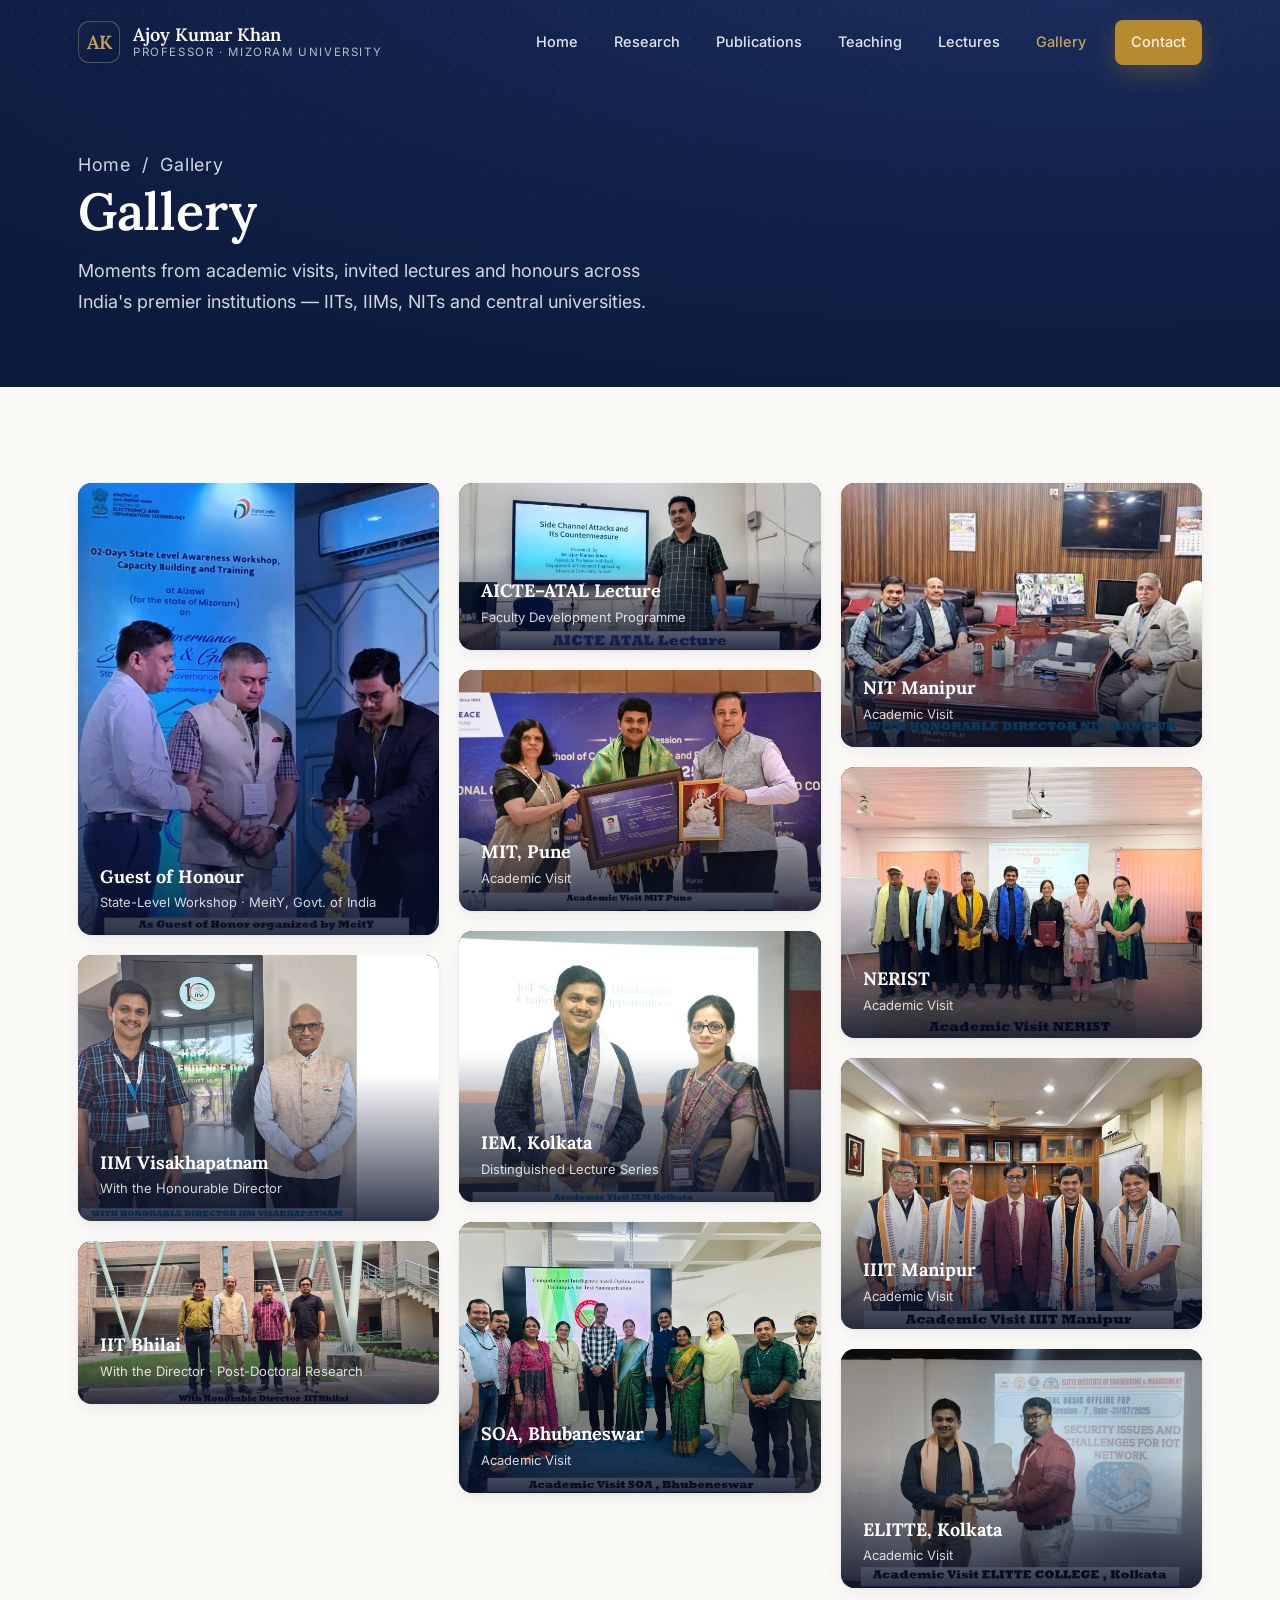
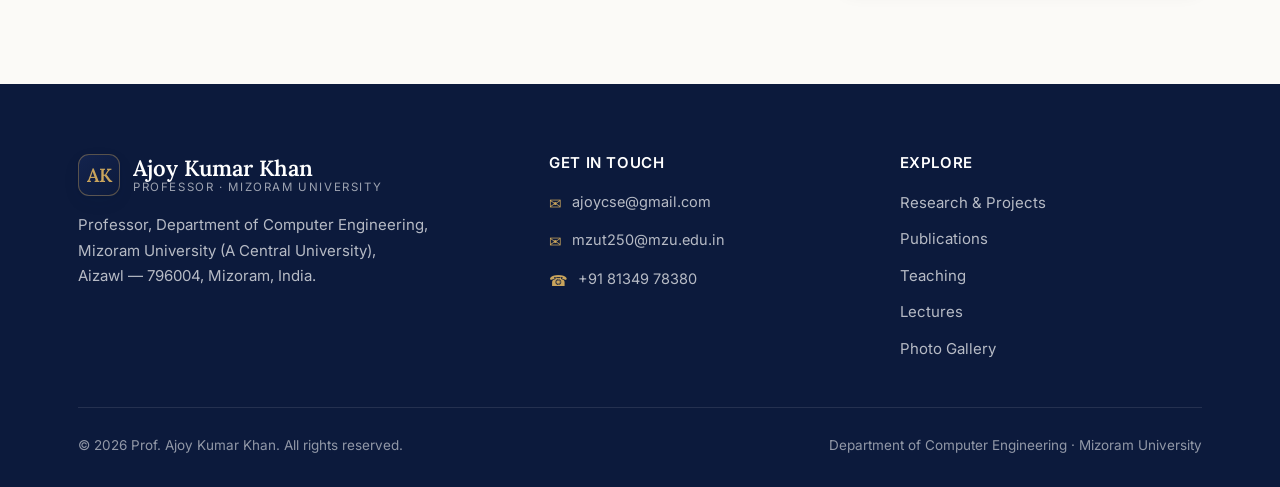
==== gallery.html @ 29b71128 "first commit" ====
<!DOCTYPE html>
<html lang="en">
<head>
<meta charset="UTF-8">
<meta name="viewport" content="width=device-width, initial-scale=1.0">
<title>Gallery — Prof. Ajoy Kumar Khan</title>
<meta name="description" content="Photographs from academic visits, invited lectures and honours of Prof. Ajoy Kumar Khan across IITs, IIMs, NITs and central institutions.">
<link rel="preconnect" href="https://fonts.googleapis.com">
<link rel="preconnect" href="https://fonts.gstatic.com" crossorigin>
<link href="https://fonts.googleapis.com/css2?family=Lora:ital,wght@0,500;0,600;0,700;1,500;1,600&family=Inter:wght@400;500;600;700&family=Spline+Sans+Mono:wght@400;500;600&display=swap" rel="stylesheet">
<link rel="stylesheet" href="assets/css/style.css">
</head>
<body>

<nav class="nav transparent">
  <div class="wrap nav__inner">
    <a href="index.html" class="brand">
      <span class="brand__mark">AK</span>
      <span class="brand__txt"><span class="brand__name">Ajoy Kumar Khan</span>
      <span class="brand__sub">Professor &middot; Mizoram University</span></span>
    </a>
    <div class="nav__links" id="navLinks">
      <a href="index.html" data-page="index.html">Home</a>
      <a href="research.html" data-page="research.html">Research</a>
      <a href="publications.html" data-page="publications.html">Publications</a>
      <a href="teaching.html" data-page="teaching.html">Teaching</a>
      <a href="lectures.html" data-page="lectures.html">Lectures</a>
      <a href="gallery.html" data-page="gallery.html">Gallery</a>
      <a href="index.html#contact" class="btn btn--gold nav__cta">Contact</a>
    </div>
    <button class="nav__toggle" id="navToggle" aria-label="Menu"><span></span><span></span><span></span></button>
  </div>
</nav>

<header class="pagehead">
  <div class="hero__motif"></div>
  <div class="wrap">
    <p class="crumbs"><a href="index.html">Home</a> &nbsp;/&nbsp; Gallery</p>
    <h1>Gallery</h1>
    <p>Moments from academic visits, invited lectures and honours across India's premier institutions —
      IITs, IIMs, NITs and central universities.</p>
  </div>
</header>

<section class="section">
  <div class="wrap">
    <div class="gallery">

      <div class="gcard reveal" data-caption="As Guest of Honour — State-Level Workshop organized by MeitY, Govt. of India, Aizawl">
        <img src="assets/img/gallery/meity-guest-of-honor.jpg" alt="Guest of Honour at MeitY workshop" loading="lazy">
        <div class="gcard__cap"><b>Guest of Honour</b><span>State-Level Workshop &middot; MeitY, Govt. of India</span></div>
      </div>

      <div class="gcard reveal" data-caption="With the Honourable Director, IIM Visakhapatnam">
        <img src="assets/img/gallery/iim-visakhapatnam.jpg" alt="With Director, IIM Visakhapatnam" loading="lazy">
        <div class="gcard__cap"><b>IIM Visakhapatnam</b><span>With the Honourable Director</span></div>
      </div>

      <div class="gcard reveal" data-caption="With the Director, IIT Bhilai — Post-doctoral research in Digital Forensics">
        <img src="assets/img/gallery/iit-bhilai-director.jpg" alt="With Director, IIT Bhilai" loading="lazy">
        <div class="gcard__cap"><b>IIT Bhilai</b><span>With the Director &middot; Post-Doctoral Research</span></div>
      </div>

      <div class="gcard reveal" data-caption="AICTE–ATAL Faculty Development Programme — Invited Lecture">
        <img src="assets/img/gallery/aicte-atal-lecture.jpg" alt="AICTE ATAL lecture" loading="lazy">
        <div class="gcard__cap"><b>AICTE–ATAL Lecture</b><span>Faculty Development Programme</span></div>
      </div>

      <div class="gcard reveal" data-caption="Academic Visit — MIT, Pune">
        <img src="assets/img/gallery/mit-pune.jpg" alt="Academic visit to MIT Pune" loading="lazy">
        <div class="gcard__cap"><b>MIT, Pune</b><span>Academic Visit</span></div>
      </div>

      <div class="gcard reveal" data-caption="Academic Visit — IEM, Kolkata">
        <img src="assets/img/gallery/iem-kolkata.jpg" alt="Academic visit to IEM Kolkata" loading="lazy">
        <div class="gcard__cap"><b>IEM, Kolkata</b><span>Distinguished Lecture Series</span></div>
      </div>

      <div class="gcard reveal" data-caption="Academic Visit — SOA University, Bhubaneswar">
        <img src="assets/img/gallery/soa-bhubaneswar.jpg" alt="Academic visit to SOA Bhubaneswar" loading="lazy">
        <div class="gcard__cap"><b>SOA, Bhubaneswar</b><span>Academic Visit</span></div>
      </div>

      <div class="gcard reveal" data-caption="Academic Visit — NIT Manipur">
        <img src="assets/img/gallery/nit-manipur.jpg" alt="Academic visit to NIT Manipur" loading="lazy">
        <div class="gcard__cap"><b>NIT Manipur</b><span>Academic Visit</span></div>
      </div>

      <div class="gcard reveal" data-caption="Academic Visit — NERIST">
        <img src="assets/img/gallery/nerist.jpg" alt="Academic visit to NERIST" loading="lazy">
        <div class="gcard__cap"><b>NERIST</b><span>Academic Visit</span></div>
      </div>

      <div class="gcard reveal" data-caption="Academic Visit — IIIT Manipur">
        <img src="assets/img/gallery/iiit-manipur.jpg" alt="Academic visit to IIIT Manipur" loading="lazy">
        <div class="gcard__cap"><b>IIIT Manipur</b><span>Academic Visit</span></div>
      </div>

      <div class="gcard reveal" data-caption="Academic Visit — ELITTE, Kolkata">
        <img src="assets/img/gallery/elitte-kolkata.jpg" alt="Academic visit to ELITTE Kolkata" loading="lazy">
        <div class="gcard__cap"><b>ELITTE, Kolkata</b><span>Academic Visit</span></div>
      </div>

    </div>
  </div>
</section>

<!-- Lightbox -->
<div class="lightbox" id="lightbox">
  <button class="lightbox__close" aria-label="Close">&times;</button>
  <button class="lightbox__nav prev" aria-label="Previous">&#8249;</button>
  <img src="" alt="">
  <button class="lightbox__nav next" aria-label="Next">&#8250;</button>
  <div class="lightbox__cap"></div>
</div>

<footer class="footer" id="contact">
  <div class="wrap">
    <div class="footer__grid">
      <div class="footer__brand">
        <div class="brand" style="margin-bottom:16px">
          <span class="brand__mark">AK</span>
          <span class="brand__txt"><span class="brand__name">Ajoy Kumar Khan</span>
          <span class="brand__sub" style="color:rgba(255,255,255,.6)">Professor &middot; Mizoram University</span></span>
        </div>
        <p>Professor, Department of Computer Engineering,<br>Mizoram University (A Central University),<br>Aizawl — 796004, Mizoram, India.</p>
      </div>
      <div>
        <h4>Get in touch</h4>
        <div class="contact-row"><span class="ic">&#9993;</span><a href="mailto:ajoycse@gmail.com">ajoycse@gmail.com</a></div>
        <div class="contact-row"><span class="ic">&#9993;</span><a href="mailto:mzut250@mzu.edu.in">mzut250@mzu.edu.in</a></div>
        <div class="contact-row"><span class="ic">&#9742;</span><a href="tel:+918134978380">+91 81349 78380</a></div>
      </div>
      <div>
        <h4>Explore</h4>
        <ul>
          <li><a href="research.html">Research &amp; Projects</a></li>
          <li><a href="publications.html">Publications</a></li>
          <li><a href="teaching.html">Teaching</a></li>
          <li><a href="lectures.html">Lectures</a></li>
          <li><a href="gallery.html">Photo Gallery</a></li>
        </ul>
      </div>
    </div>
    <div class="footer__bottom">
      <span>&copy; <span data-year>2026</span> Prof. Ajoy Kumar Khan. All rights reserved.</span>
      <span>Department of Computer Engineering &middot; Mizoram University</span>
    </div>
  </div>
</footer>

<script src="assets/js/main.js"></script>
</body>
</html>
---- assets/css/style.css ----
/* ===========================================================
   Prof. Ajoy Kumar Khan — Portfolio
   Design system: scholarly navy + gold, serif/sans pairing
   =========================================================== */

:root{
  --navy:#0c1a3c;
  --navy-2:#13234d;
  --navy-3:#1b2f5e;
  --ink:#1d2433;
  --body:#3a4256;
  --muted:#6b7488;
  --gold:#b88a2f;
  --gold-soft:#c9a45c;
  --gold-tint:#f3ead6;
  --paper:#fbfaf7;
  --paper-2:#f4f1ea;
  --line:#e6e2d8;
  --white:#ffffff;
  --shadow-sm:0 1px 3px rgba(12,26,60,.06),0 6px 18px rgba(12,26,60,.06);
  --shadow-md:0 10px 40px rgba(12,26,60,.10);
  --shadow-lg:0 24px 70px rgba(12,26,60,.18);
  --radius:14px;
  --radius-sm:10px;
  --maxw:1180px;
  --serif:"Lora",Georgia,"Times New Roman",serif;
  --sans:"Inter",-apple-system,BlinkMacSystemFont,"Segoe UI",sans-serif;
  --mono:"Spline Sans Mono",ui-monospace,SFMono-Regular,monospace;
}

*{box-sizing:border-box}
html{scroll-behavior:smooth;scroll-padding-top:90px}
body{
  margin:0;
  font-family:var(--sans);
  color:var(--body);
  background:var(--paper);
  font-size:17px;
  line-height:1.7;
  -webkit-font-smoothing:antialiased;
  text-rendering:optimizeLegibility;
}
img{max-width:100%;display:block}
a{color:inherit;text-decoration:none}
h1,h2,h3,h4{font-family:var(--serif);color:var(--ink);line-height:1.18;font-weight:600;margin:0}

.wrap{max-width:var(--maxw);margin:0 auto;padding:0 28px}
.section{padding:96px 0}
.section--tight{padding:64px 0}
.bg-paper2{background:var(--paper-2)}

/* ---------- Eyebrow + section titles ---------- */
.eyebrow{
  font-family:var(--sans);
  text-transform:uppercase;
  letter-spacing:.22em;
  font-size:12.5px;
  font-weight:600;
  color:var(--gold);
  margin:0 0 14px;
  display:inline-flex;align-items:center;gap:10px;
}
.eyebrow::before{content:"";width:26px;height:1.5px;background:var(--gold);display:inline-block}
.section-title{font-size:clamp(28px,4vw,42px);letter-spacing:-.01em;margin-bottom:14px}
.section-lead{max-width:680px;color:var(--muted);font-size:18px;margin:0 0 8px}
.center{text-align:center}
.center .eyebrow{justify-content:center}
.center .section-lead{margin-left:auto;margin-right:auto}

/* ---------- Buttons ---------- */
.btn{
  display:inline-flex;align-items:center;gap:9px;
  font-family:var(--sans);font-weight:600;font-size:15px;
  padding:13px 26px;border-radius:999px;cursor:pointer;border:1.5px solid transparent;
  transition:transform .25s ease,box-shadow .25s ease,background .25s ease,color .25s ease;
}
.btn--gold{background:var(--gold);color:#fff;box-shadow:0 8px 24px rgba(184,138,47,.32)}
.btn--gold:hover{transform:translateY(-2px);box-shadow:0 14px 32px rgba(184,138,47,.42)}
.btn--ghost{border-color:rgba(255,255,255,.4);color:#fff}
.btn--ghost:hover{background:rgba(255,255,255,.12);border-color:#fff}
.btn--dark{border-color:var(--navy);color:var(--navy)}
.btn--dark:hover{background:var(--navy);color:#fff;transform:translateY(-2px)}

/* ===========================================================
   NAVBAR
   =========================================================== */
.nav{
  position:fixed;top:0;left:0;right:0;z-index:100;
  background:rgba(251,250,247,.0);
  transition:background .35s ease,box-shadow .35s ease,padding .35s ease;
  padding:20px 0;
}
.nav.scrolled{background:rgba(251,250,247,.92);backdrop-filter:blur(12px);box-shadow:0 1px 0 var(--line);padding:12px 0}
.nav__inner{display:flex;align-items:center;justify-content:space-between;gap:20px}
.brand{display:flex;align-items:center;gap:13px}
.brand__mark{
  width:42px;height:42px;border-radius:11px;flex:none;
  background:linear-gradient(140deg,var(--navy-2),var(--navy));
  color:var(--gold-soft);font-family:var(--serif);font-weight:600;font-size:19px;
  display:grid;place-items:center;border:1px solid rgba(201,164,92,.4);
  box-shadow:var(--shadow-sm);
}
.brand__txt{display:flex;flex-direction:column;line-height:1.15}
.brand__name{font-family:var(--serif);font-weight:600;font-size:18px;color:var(--ink)}
.brand__sub{font-size:11.5px;letter-spacing:.14em;text-transform:uppercase;color:var(--muted)}
.nav.transparent .brand__name{color:#fff}
.nav.transparent .brand__sub{color:rgba(255,255,255,.7)}

.nav__links{display:flex;align-items:center;gap:6px}
.nav__links a{
  font-size:14.5px;font-weight:500;color:var(--ink);padding:9px 15px;border-radius:8px;
  transition:color .2s,background .2s;position:relative;
}
.nav.transparent .nav__links a{color:rgba(255,255,255,.88)}
.nav__links a:hover{color:var(--gold)}
.nav__links a.active{color:var(--gold)}
.nav.transparent .nav__links a:hover,.nav.transparent .nav__links a.active{color:var(--gold-soft)}
.nav__cta{margin-left:8px}

.nav__toggle{display:none;background:none;border:0;cursor:pointer;width:42px;height:42px;flex-direction:column;justify-content:center;gap:5px;padding:0}
.nav__toggle span{display:block;height:2px;width:24px;background:var(--ink);margin:0 auto;transition:.3s;border-radius:2px}
.nav.transparent .nav__toggle span{background:#fff}

/* ===========================================================
   HERO
   =========================================================== */
.hero{
  position:relative;color:#fff;overflow:hidden;
  background:radial-gradient(120% 120% at 80% -10%,#1c3061 0%,var(--navy-2) 40%,var(--navy) 100%);
  padding:160px 0 90px;
}
.hero__grid{display:grid;grid-template-columns:1.15fr .85fr;gap:60px;align-items:center}
.hero__eyebrow{color:var(--gold-soft)}
.hero__eyebrow::before{background:var(--gold-soft)}
.hero h1{color:#fff;font-size:clamp(38px,5.4vw,64px);letter-spacing:-.02em;margin-bottom:18px}
.hero h1 .accent{color:var(--gold-soft);display:block;font-style:italic;font-size:.62em;font-weight:500;margin-top:8px;letter-spacing:0}
.hero__role{font-size:19px;color:rgba(255,255,255,.85);max-width:540px;margin-bottom:14px}
.hero__role strong{color:#fff;font-weight:600}
.hero__tags{display:flex;flex-wrap:wrap;gap:8px;margin:24px 0 30px}
.hero__tags span{
  font-size:13px;padding:7px 14px;border-radius:999px;
  background:rgba(255,255,255,.08);border:1px solid rgba(255,255,255,.16);color:rgba(255,255,255,.9)
}
.hero__cta{display:flex;flex-wrap:wrap;gap:14px}

.hero__portrait{position:relative;justify-self:center}
.hero__portrait img{
  width:330px;height:410px;object-fit:cover;object-position:top center;
  border-radius:18px;box-shadow:var(--shadow-lg);
  border:1px solid rgba(255,255,255,.15);position:relative;z-index:2;
}
.hero__frame{
  position:absolute;inset:auto;top:24px;left:24px;width:330px;height:410px;
  border:2px solid var(--gold-soft);border-radius:18px;z-index:1;opacity:.6
}
.hero__badge{
  position:absolute;z-index:3;bottom:-22px;left:-26px;
  background:#fff;color:var(--ink);border-radius:14px;padding:16px 20px;
  box-shadow:var(--shadow-md);display:flex;flex-direction:column;min-width:150px;
}
.hero__badge b{font-family:var(--serif);font-size:26px;color:var(--navy)}
.hero__badge small{font-size:12px;color:var(--muted);letter-spacing:.04em}

/* hex motif */
.hero__motif{position:absolute;inset:0;opacity:.07;pointer-events:none;
  background-image:radial-gradient(circle at center,rgba(255,255,255,.9) 1px,transparent 1.4px);
  background-size:26px 26px;mask-image:linear-gradient(180deg,#000,transparent 70%)}

/* ---------- Hero stats bar ---------- */
.hero-stats{background:var(--navy);color:#fff;border-top:1px solid rgba(255,255,255,.08)}
.hero-stats__grid{display:grid;grid-template-columns:repeat(5,1fr);gap:0}
.hstat{padding:30px 18px;text-align:center;border-right:1px solid rgba(255,255,255,.08)}
.hstat:last-child{border-right:0}
.hstat b{display:block;font-family:var(--serif);font-size:40px;color:var(--gold-soft);line-height:1}
.hstat span{display:block;margin-top:8px;font-size:13px;letter-spacing:.05em;color:rgba(255,255,255,.75)}

/* ===========================================================
   ABOUT
   =========================================================== */
.about__grid{display:grid;grid-template-columns:.9fr 1.1fr;gap:60px;align-items:center}
.about__media{position:relative}
.about__media img{border-radius:var(--radius);box-shadow:var(--shadow-md);width:100%}
.about__media::before{content:"";position:absolute;inset:18px -18px -18px 18px;border:2px solid var(--gold-soft);border-radius:var(--radius);z-index:-1;opacity:.5}
.about p{margin:0 0 18px}
.about p .lead{font-size:20px;color:var(--ink)}
.signature{font-family:var(--serif);font-style:italic;font-size:22px;color:var(--navy);margin-top:8px}
.signature small{display:block;font-style:normal;font-family:var(--sans);font-size:13px;color:var(--muted);letter-spacing:.05em;margin-top:4px}

.quote-card{
  border-left:3px solid var(--gold);background:var(--white);padding:22px 26px;border-radius:0 12px 12px 0;
  box-shadow:var(--shadow-sm);font-family:var(--serif);font-style:italic;font-size:18px;color:var(--ink);margin:6px 0 26px
}

/* ===========================================================
   RESEARCH INTEREST CARDS
   =========================================================== */
.cards{display:grid;grid-template-columns:repeat(3,1fr);gap:24px}
.cards--2{grid-template-columns:repeat(2,1fr)}
.icard{
  background:var(--white);border:1px solid var(--line);border-radius:var(--radius);
  padding:30px 26px;transition:transform .3s ease,box-shadow .3s ease,border-color .3s;
  position:relative;overflow:hidden;
}
.icard::after{content:"";position:absolute;top:0;left:0;width:100%;height:3px;background:linear-gradient(90deg,var(--gold),var(--gold-soft));transform:scaleX(0);transform-origin:left;transition:transform .35s ease}
.icard:hover{transform:translateY(-6px);box-shadow:var(--shadow-md);border-color:transparent}
.icard:hover::after{transform:scaleX(1)}
.icard__ico{
  width:52px;height:52px;border-radius:12px;display:grid;place-items:center;margin-bottom:18px;
  background:var(--gold-tint);color:var(--gold);font-size:24px;
}
.icard h3{font-size:20px;margin-bottom:8px}
.icard p{margin:0;font-size:15px;color:var(--muted);line-height:1.6}

/* ===========================================================
   TIMELINE
   =========================================================== */
.tl-grid{display:grid;grid-template-columns:1fr 1fr;gap:60px}
.timeline{position:relative;padding-left:30px}
.timeline::before{content:"";position:absolute;left:5px;top:6px;bottom:6px;width:2px;background:var(--line)}
.tl-item{position:relative;padding-bottom:30px}
.tl-item:last-child{padding-bottom:0}
.tl-item::before{content:"";position:absolute;left:-30px;top:5px;width:12px;height:12px;border-radius:50%;background:var(--white);border:2.5px solid var(--gold);z-index:1}
.tl-item .yr{font-family:var(--mono);font-size:12.5px;color:var(--gold);letter-spacing:.03em;font-weight:500}
.tl-item h4{font-size:17.5px;margin:3px 0 2px}
.tl-item p{margin:0;font-size:14.5px;color:var(--muted)}
.tl-head{font-family:var(--serif);font-size:22px;color:var(--ink);margin-bottom:24px;display:flex;align-items:center;gap:10px}
.tl-head .dot{width:8px;height:8px;border-radius:50%;background:var(--gold)}

/* ===========================================================
   PROJECTS
   =========================================================== */
.proj{display:flex;flex-direction:column;gap:18px}
.proj-card{
  background:var(--white);border:1px solid var(--line);border-radius:var(--radius);padding:26px 28px;
  display:grid;grid-template-columns:auto 1fr auto;gap:24px;align-items:center;transition:box-shadow .3s,transform .3s
}
.proj-card:hover{box-shadow:var(--shadow-md);transform:translateY(-3px)}
.proj-card .agency{font-family:var(--mono);font-size:13px;font-weight:600;color:var(--navy);background:var(--gold-tint);padding:8px 14px;border-radius:8px;white-space:nowrap}
.proj-card h4{font-size:17px;margin:0 0 4px;line-height:1.4}
.proj-card .meta{font-size:14px;color:var(--muted)}
.proj-card .role{text-align:right}
.proj-card .role b{font-family:var(--serif);font-size:16px;color:var(--ink);display:block}
.proj-card .role .cost{font-family:var(--mono);font-size:13px;color:var(--gold);font-weight:600}
.tag-status{font-size:11px;text-transform:uppercase;letter-spacing:.08em;padding:3px 10px;border-radius:999px;font-weight:600}
.tag-status.ongoing{background:#e7f3ec;color:#1f7a45}
.tag-status.done{background:#eef0f5;color:#4a5570}

/* patent banner */
.patent{
  background:linear-gradient(120deg,var(--navy-2),var(--navy));color:#fff;border-radius:var(--radius);
  padding:40px 44px;display:grid;grid-template-columns:auto 1fr;gap:30px;align-items:center;box-shadow:var(--shadow-md)
}
.patent .seal{width:84px;height:84px;border-radius:50%;border:2px solid var(--gold-soft);display:grid;place-items:center;font-size:36px;color:var(--gold-soft)}
.patent h3{color:#fff;font-size:22px;margin-bottom:6px}
.patent p{margin:0;color:rgba(255,255,255,.82);font-size:15px}
.patent .tagn{font-family:var(--mono);color:var(--gold-soft);font-size:13px;margin-top:8px}

/* ===========================================================
   PUBLICATIONS
   =========================================================== */
.pub-toolbar{display:flex;flex-wrap:wrap;gap:14px;align-items:center;justify-content:space-between;margin-bottom:34px}
.pub-search{position:relative;flex:1;min-width:240px;max-width:420px}
.pub-search input{
  width:100%;padding:13px 16px 13px 44px;border:1.5px solid var(--line);border-radius:999px;
  font-family:var(--sans);font-size:15px;background:var(--white);color:var(--ink);transition:border-color .2s,box-shadow .2s
}
.pub-search input:focus{outline:none;border-color:var(--gold);box-shadow:0 0 0 4px rgba(184,138,47,.12)}
.pub-search svg{position:absolute;left:16px;top:50%;transform:translateY(-50%);color:var(--muted)}
.pub-filters{display:flex;gap:8px;flex-wrap:wrap}
.chip{
  font-size:13.5px;font-weight:500;padding:9px 18px;border-radius:999px;border:1.5px solid var(--line);
  background:var(--white);cursor:pointer;color:var(--body);transition:all .2s
}
.chip:hover{border-color:var(--gold-soft)}
.chip.active{background:var(--navy);color:#fff;border-color:var(--navy)}

.pubtabs{display:flex;gap:4px;border-bottom:1px solid var(--line);margin-bottom:30px;flex-wrap:wrap}
.pubtab{
  font-family:var(--sans);font-size:15px;font-weight:600;color:var(--muted);background:none;border:0;
  padding:14px 20px;cursor:pointer;position:relative;transition:color .2s
}
.pubtab .n{font-family:var(--mono);font-size:12px;color:var(--gold);margin-left:6px}
.pubtab.active{color:var(--ink)}
.pubtab::after{content:"";position:absolute;left:14px;right:14px;bottom:-1px;height:2.5px;background:var(--gold);transform:scaleX(0);transition:transform .25s}
.pubtab.active::after{transform:scaleX(1)}

.pub-list{display:flex;flex-direction:column;gap:2px}
.pub-item{
  display:grid;grid-template-columns:auto 1fr;gap:22px;padding:22px 22px;border-radius:12px;
  transition:background .25s;border:1px solid transparent
}
.pub-item:hover{background:var(--white);border-color:var(--line);box-shadow:var(--shadow-sm)}
.pub-item .pnum{font-family:var(--serif);font-size:18px;color:var(--gold-soft);font-weight:600;padding-top:2px;min-width:34px}
.pub-item .ptitle{font-family:var(--serif);font-size:18px;color:var(--ink);line-height:1.45;margin:0 0 6px;font-weight:600}
.pub-item .pmeta{font-size:14.5px;color:var(--muted);line-height:1.55}
.pub-badges{display:flex;flex-wrap:wrap;gap:7px;margin-top:10px;align-items:center}
.badge{font-size:11.5px;font-weight:600;letter-spacing:.03em;padding:4px 10px;border-radius:6px;text-transform:uppercase}
.badge.q1{background:#e4f0e8;color:#1f7a45}
.badge.q2{background:#e9f0f7;color:#2a5d9c}
.badge.sci{background:#f3ead6;color:#9a6f1e}
.badge.role{background:#eef0f5;color:#525d78}
.badge.if{background:var(--navy);color:#fff}
.pub-doi{font-family:var(--mono);font-size:12.5px;color:var(--gold);display:inline-flex;align-items:center;gap:5px;margin-top:8px}
.pub-doi:hover{text-decoration:underline}
.pub-empty{padding:40px;text-align:center;color:var(--muted)}

/* ===========================================================
   SCHOLARS TABLE
   =========================================================== */
.scholar-grid{display:grid;grid-template-columns:repeat(2,1fr);gap:16px}
.scholar{
  background:var(--white);border:1px solid var(--line);border-radius:12px;padding:18px 22px;
  display:flex;align-items:center;gap:16px;transition:transform .25s,box-shadow .25s
}
.scholar:hover{transform:translateY(-3px);box-shadow:var(--shadow-sm)}
.scholar .av{
  width:46px;height:46px;border-radius:50%;flex:none;display:grid;place-items:center;
  background:linear-gradient(140deg,var(--navy-2),var(--navy));color:var(--gold-soft);
  font-family:var(--serif);font-weight:600;font-size:17px
}
.scholar .info b{font-size:16px;color:var(--ink);font-family:var(--serif);display:block;line-height:1.3}
.scholar .info span{font-size:13px;color:var(--muted)}
.scholar .st{margin-left:auto;font-size:11px;font-weight:600;text-transform:uppercase;letter-spacing:.05em;padding:5px 11px;border-radius:999px;white-space:nowrap}
.st.awarded{background:#e4f0e8;color:#1f7a45}
.st.submitted{background:#fff3e0;color:#a96a12}
.st.pursuing{background:#e9f0f7;color:#2a5d9c}

/* lecture / org lists */
.feed{display:flex;flex-direction:column;gap:0}
.feed-item{display:grid;grid-template-columns:130px 1fr;gap:22px;padding:20px 0;border-bottom:1px solid var(--line)}
.feed-item:last-child{border-bottom:0}
.feed-item .when{font-family:var(--mono);font-size:13px;color:var(--gold);font-weight:500}
.feed-item h4{font-size:17px;margin:0 0 4px;color:var(--ink);font-weight:600}
.feed-item .ven{font-size:14.5px;color:var(--muted)}
.feed-item .lvl{display:inline-block;margin-top:6px;font-size:11px;text-transform:uppercase;letter-spacing:.06em;color:var(--gold);font-weight:600}

/* ===========================================================
   GALLERY
   =========================================================== */
.gallery{columns:3;column-gap:20px}
.gcard{break-inside:avoid;margin-bottom:20px;border-radius:var(--radius);overflow:hidden;position:relative;cursor:pointer;box-shadow:var(--shadow-sm);background:var(--navy)}
.gcard img{width:100%;transition:transform .6s cubic-bezier(.2,.6,.2,1);display:block}
.gcard:hover img{transform:scale(1.06)}
.gcard__cap{
  position:absolute;inset:0;display:flex;flex-direction:column;justify-content:flex-end;
  padding:22px;color:#fff;
  background:linear-gradient(180deg,transparent 45%,rgba(8,16,40,.85) 100%);
  opacity:1;transition:opacity .3s
}
.gcard__cap b{font-family:var(--serif);font-size:18px;line-height:1.3}
.gcard__cap span{font-size:13px;color:rgba(255,255,255,.82);margin-top:3px}

/* lightbox */
.lightbox{position:fixed;inset:0;z-index:300;background:rgba(8,14,32,.94);display:none;align-items:center;justify-content:center;padding:40px}
.lightbox.open{display:flex}
.lightbox img{max-width:90vw;max-height:82vh;border-radius:10px;box-shadow:var(--shadow-lg)}
.lightbox__cap{position:absolute;bottom:32px;left:0;right:0;text-align:center;color:#fff;font-family:var(--serif);font-size:18px}
.lightbox__close{position:absolute;top:26px;right:30px;background:none;border:0;color:#fff;font-size:34px;cursor:pointer;line-height:1}
.lightbox__nav{position:absolute;top:50%;transform:translateY(-50%);background:rgba(255,255,255,.12);border:0;color:#fff;width:52px;height:52px;border-radius:50%;font-size:24px;cursor:pointer;transition:background .2s}
.lightbox__nav:hover{background:rgba(255,255,255,.25)}
.lightbox__nav.prev{left:24px}
.lightbox__nav.next{right:24px}

/* ===========================================================
   PAGE HEADER (interior pages)
   =========================================================== */
.pagehead{
  background:radial-gradient(120% 130% at 85% -20%,#1c3061,var(--navy-2) 45%,var(--navy));
  color:#fff;padding:150px 0 70px;position:relative;overflow:hidden
}
.pagehead .hero__motif{opacity:.06}
.pagehead h1{color:#fff;font-size:clamp(34px,5vw,52px);margin-bottom:14px}
.pagehead p{color:rgba(255,255,255,.82);max-width:620px;font-size:18px;margin:0}
.crumbs{font-size:13px;color:var(--gold-soft);letter-spacing:.04em;margin-bottom:18px}
.crumbs a:hover{color:#fff}

/* ===========================================================
   FOOTER
   =========================================================== */
.footer{background:var(--navy);color:rgba(255,255,255,.7);padding:70px 0 30px}
.footer__grid{display:grid;grid-template-columns:1.4fr 1fr 1fr;gap:48px;padding-bottom:46px;border-bottom:1px solid rgba(255,255,255,.1)}
.footer h4{color:#fff;font-size:15px;letter-spacing:.04em;margin-bottom:18px;font-family:var(--sans);text-transform:uppercase;font-weight:600}
.footer__brand .brand__name{color:#fff;font-size:22px}
.footer p{font-size:15px;line-height:1.7;margin:0 0 8px}
.footer a{transition:color .2s}
.footer a:hover{color:var(--gold-soft)}
.footer ul{list-style:none;margin:0;padding:0;display:flex;flex-direction:column;gap:11px;font-size:15px}
.footer .contact-row{display:flex;gap:10px;align-items:flex-start;font-size:14.5px;margin-bottom:12px}
.footer .contact-row .ic{color:var(--gold-soft);flex:none;margin-top:2px}
.footer__bottom{padding-top:26px;display:flex;justify-content:space-between;flex-wrap:wrap;gap:12px;font-size:13.5px;color:rgba(255,255,255,.55)}
.footer__bottom a{color:rgba(255,255,255,.7)}

/* ===========================================================
   REVEAL ANIMATIONS
   =========================================================== */
.reveal{opacity:0;transform:translateY(26px);transition:opacity .7s ease,transform .7s ease}
.reveal.in{opacity:1;transform:none}
.reveal[data-d="1"]{transition-delay:.08s}
.reveal[data-d="2"]{transition-delay:.16s}
.reveal[data-d="3"]{transition-delay:.24s}
.reveal[data-d="4"]{transition-delay:.32s}
@media (prefers-reduced-motion:reduce){.reveal{opacity:1;transform:none;transition:none}html{scroll-behavior:auto}}

/* ===========================================================
   RESPONSIVE
   =========================================================== */
@media (max-width:980px){
  .hero__grid{grid-template-columns:1fr;gap:50px;text-align:center}
  .hero__eyebrow,.hero__tags{justify-content:center}
  .hero__cta{justify-content:center}
  .hero__role{margin-left:auto;margin-right:auto}
  .hero-stats__grid{grid-template-columns:repeat(3,1fr)}
  .hstat:nth-child(3){border-right:0}
  .about__grid,.tl-grid,.about__media{grid-template-columns:1fr}
  .about__media{max-width:420px;margin:0 auto 16px}
  .cards{grid-template-columns:repeat(2,1fr)}
  .gallery{columns:2}
  .footer__grid{grid-template-columns:1fr 1fr}
}
@media (max-width:680px){
  body{font-size:16px}
  .section{padding:64px 0}
  .nav__links{
    position:fixed;inset:0 0 0 auto;width:min(80vw,320px);background:var(--navy);
    flex-direction:column;align-items:flex-start;justify-content:flex-start;gap:6px;
    padding:90px 28px 40px;transform:translateX(100%);transition:transform .35s ease;box-shadow:var(--shadow-lg)
  }
  .nav__links.open{transform:none}
  .nav__links a{color:#fff!important;width:100%;font-size:17px;padding:13px 12px}
  .nav__cta{margin:14px 0 0}
  .nav__toggle{display:flex;z-index:101}
  .nav__toggle.open span:nth-child(1){transform:translateY(7px) rotate(45deg)}
  .nav__toggle.open span:nth-child(2){opacity:0}
  .nav__toggle.open span:nth-child(3){transform:translateY(-7px) rotate(-45deg)}
  .nav.transparent .nav__toggle.open span{background:#fff}
  .hero-stats__grid{grid-template-columns:repeat(2,1fr)}
  .hstat{border-right:0;border-bottom:1px solid rgba(255,255,255,.08)}
  .cards{grid-template-columns:1fr}
  .gallery{columns:1}
  .footer__grid{grid-template-columns:1fr}
  .proj-card{grid-template-columns:1fr;gap:14px}
  .proj-card .role{text-align:left}
  .feed-item{grid-template-columns:1fr;gap:6px}
  .scholar-grid{grid-template-columns:1fr}
  .patent{grid-template-columns:1fr;text-align:center}
  .patent .seal{margin:0 auto}
  .pub-item{grid-template-columns:1fr;gap:6px}
  .pub-item .pnum{display:none}
}
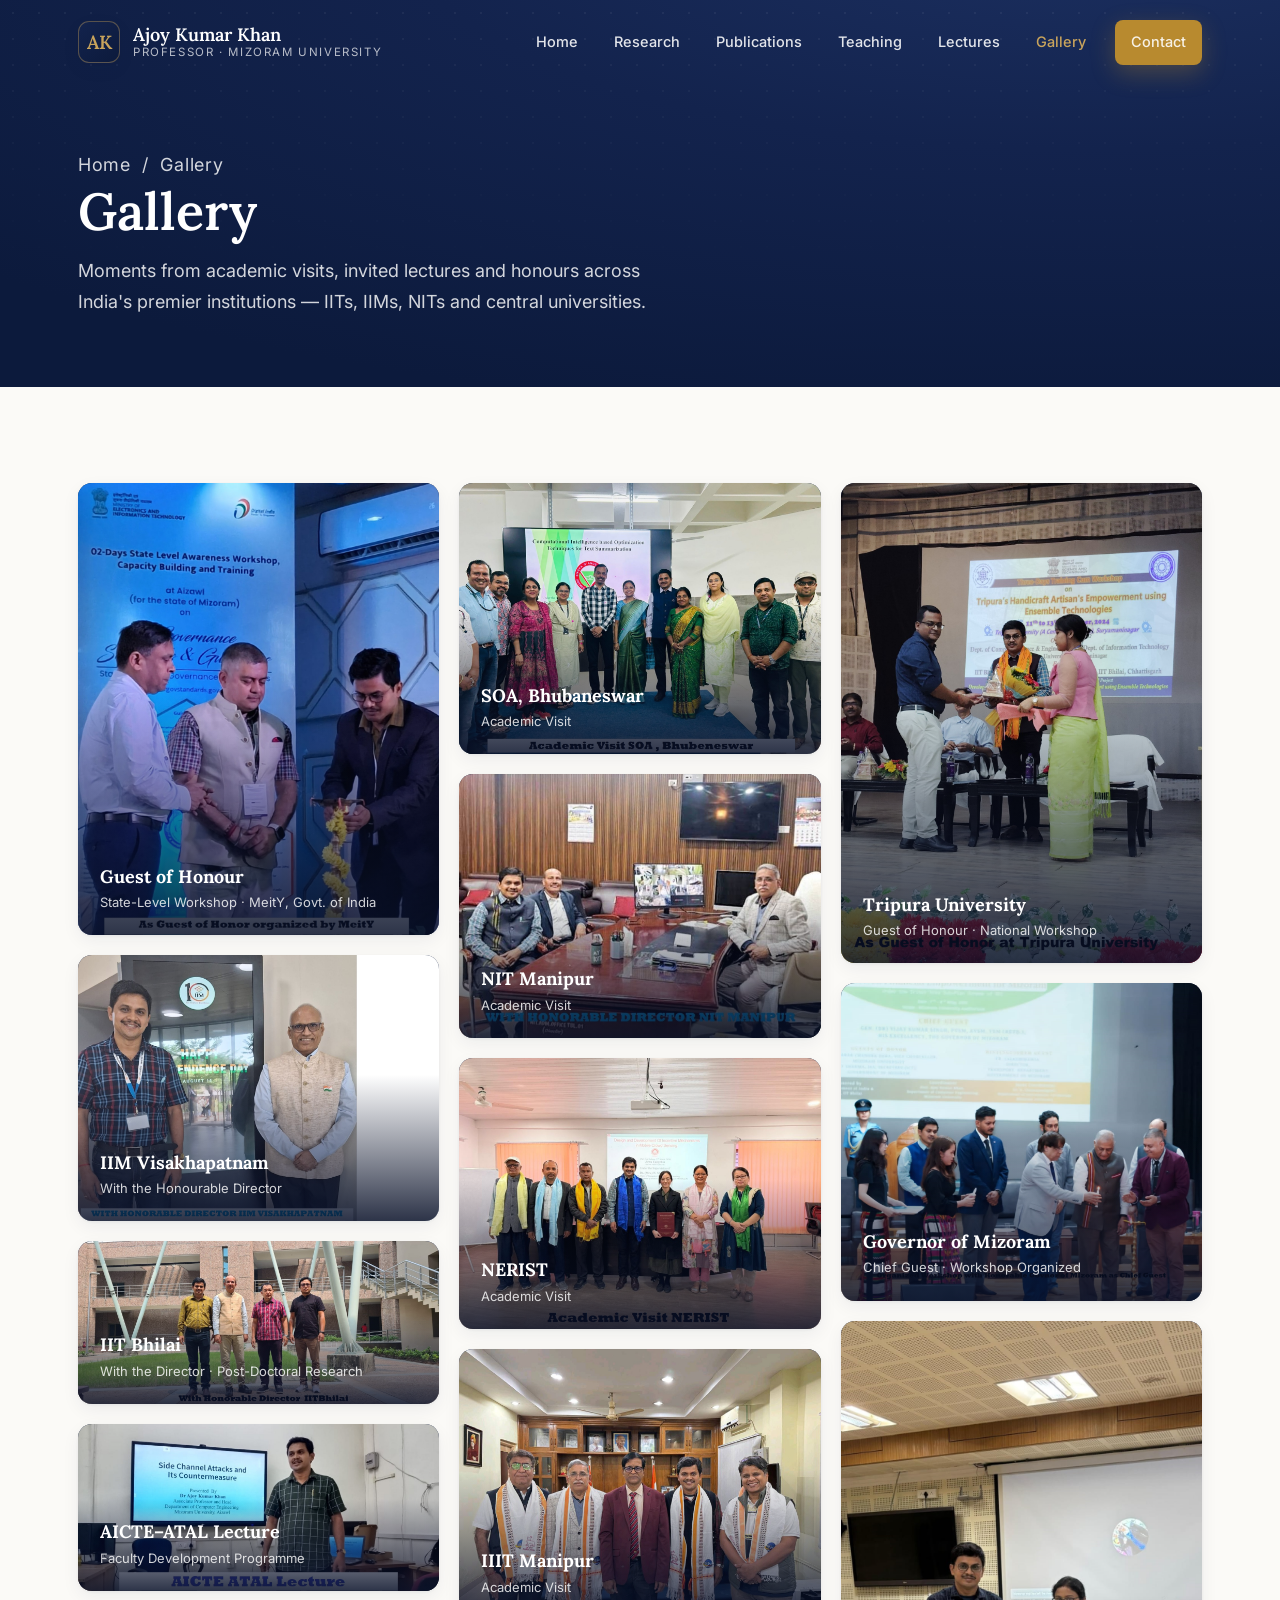
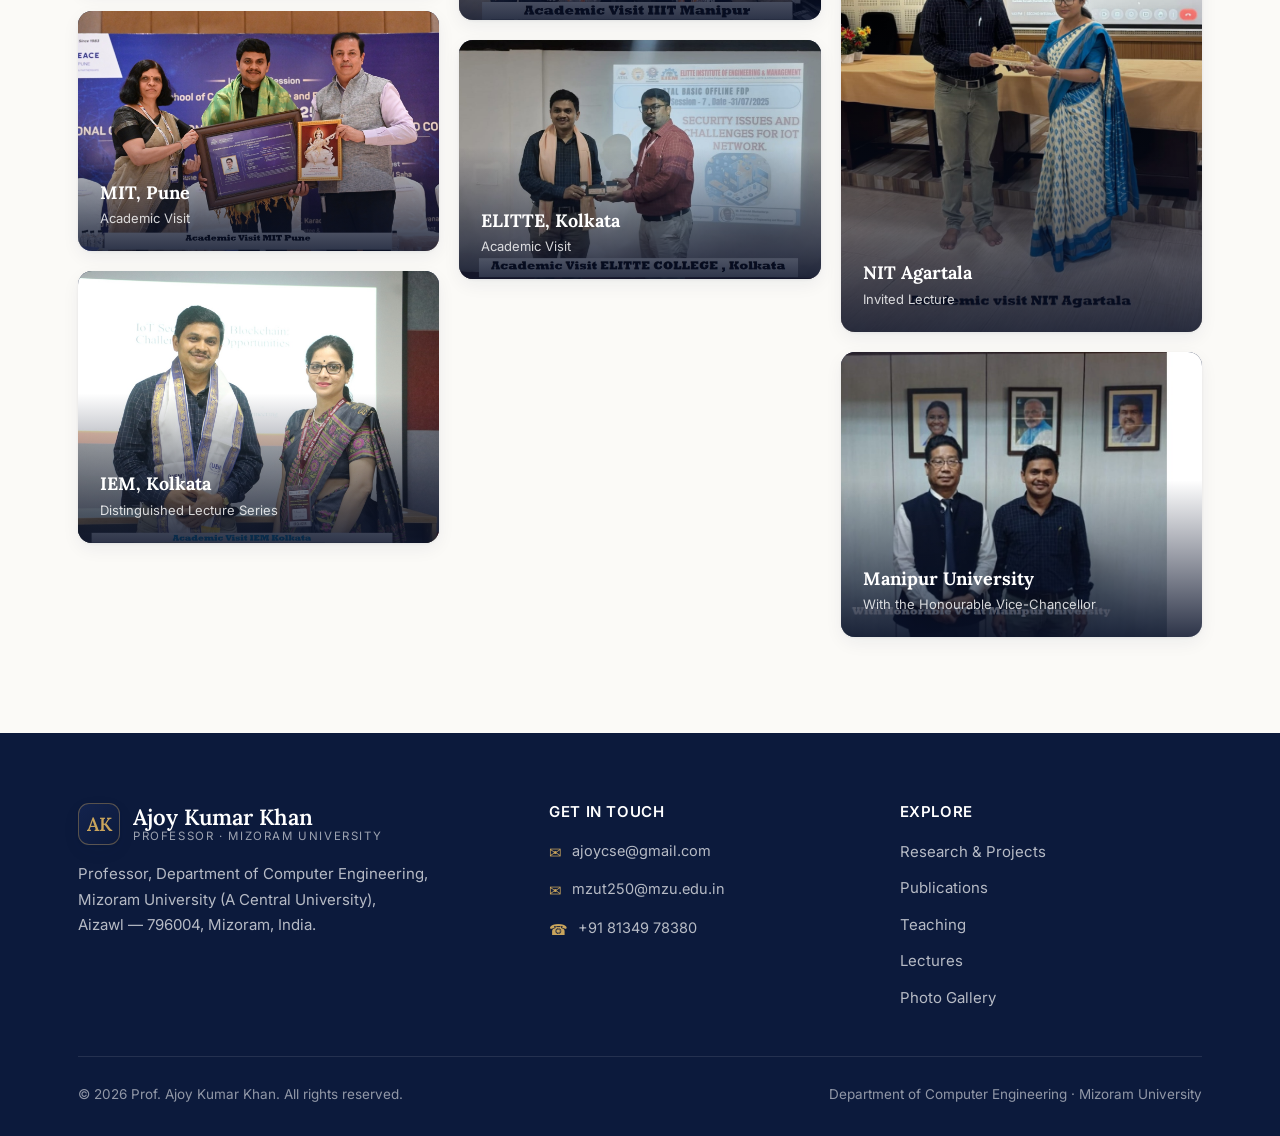
==== commit eebde271: "first commit" ====
--- a/gallery.html
+++ b/gallery.html
@@ -101,6 +101,26 @@
         <div class="gcard__cap"><b>ELITTE, Kolkata</b><span>Academic Visit</span></div>
       </div>
 
+      <div class="gcard reveal" data-caption="As Guest of Honour — National Workshop on Handicraft Artisan's Empowerment using Ensemble Technologies, Tripura University">
+        <img src="assets/img/gallery/tripura-guest-of-honour.jpg" alt="Guest of Honour at Tripura University workshop" loading="lazy">
+        <div class="gcard__cap"><b>Tripura University</b><span>Guest of Honour &middot; National Workshop</span></div>
+      </div>
+
+      <div class="gcard reveal" data-caption="Lamp-lighting with the Honourable Governor of Mizoram as Chief Guest — National Workshop on AI-Based Financial Empowerment for Mizoram">
+        <img src="assets/img/gallery/mizoram-governor-workshop.jpg" alt="Workshop inauguration with the Governor of Mizoram" loading="lazy">
+        <div class="gcard__cap"><b>Governor of Mizoram</b><span>Chief Guest &middot; Workshop Organized</span></div>
+      </div>
+
+      <div class="gcard reveal" data-caption="Invited Lecture — NIT Agartala">
+        <img src="assets/img/gallery/nit-agartala.jpg" alt="Invited lecture at NIT Agartala" loading="lazy">
+        <div class="gcard__cap"><b>NIT Agartala</b><span>Invited Lecture</span></div>
+      </div>
+
+      <div class="gcard reveal" data-caption="With the Honourable Vice-Chancellor, Manipur University">
+        <img src="assets/img/gallery/manipur-university-vc.jpg" alt="With the Vice-Chancellor, Manipur University" loading="lazy">
+        <div class="gcard__cap"><b>Manipur University</b><span>With the Honourable Vice-Chancellor</span></div>
+      </div>
+
     </div>
   </div>
 </section>
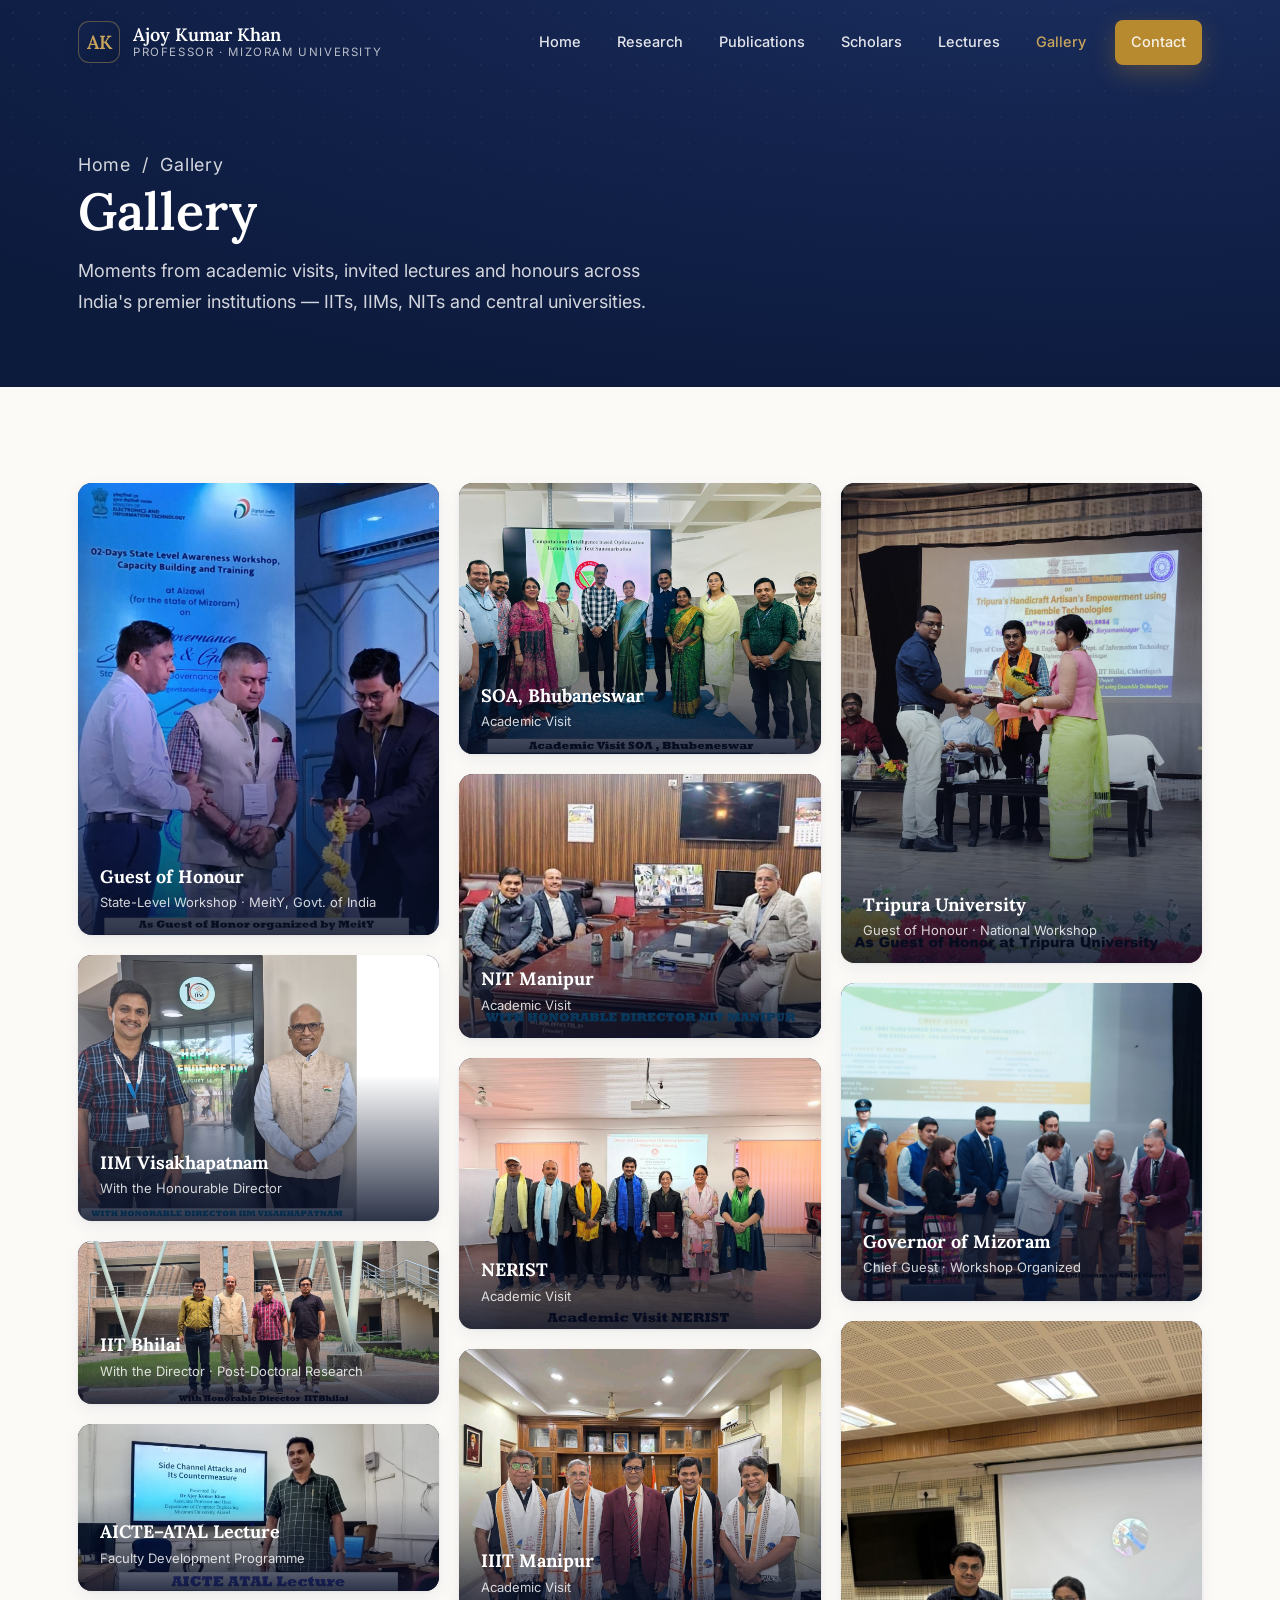
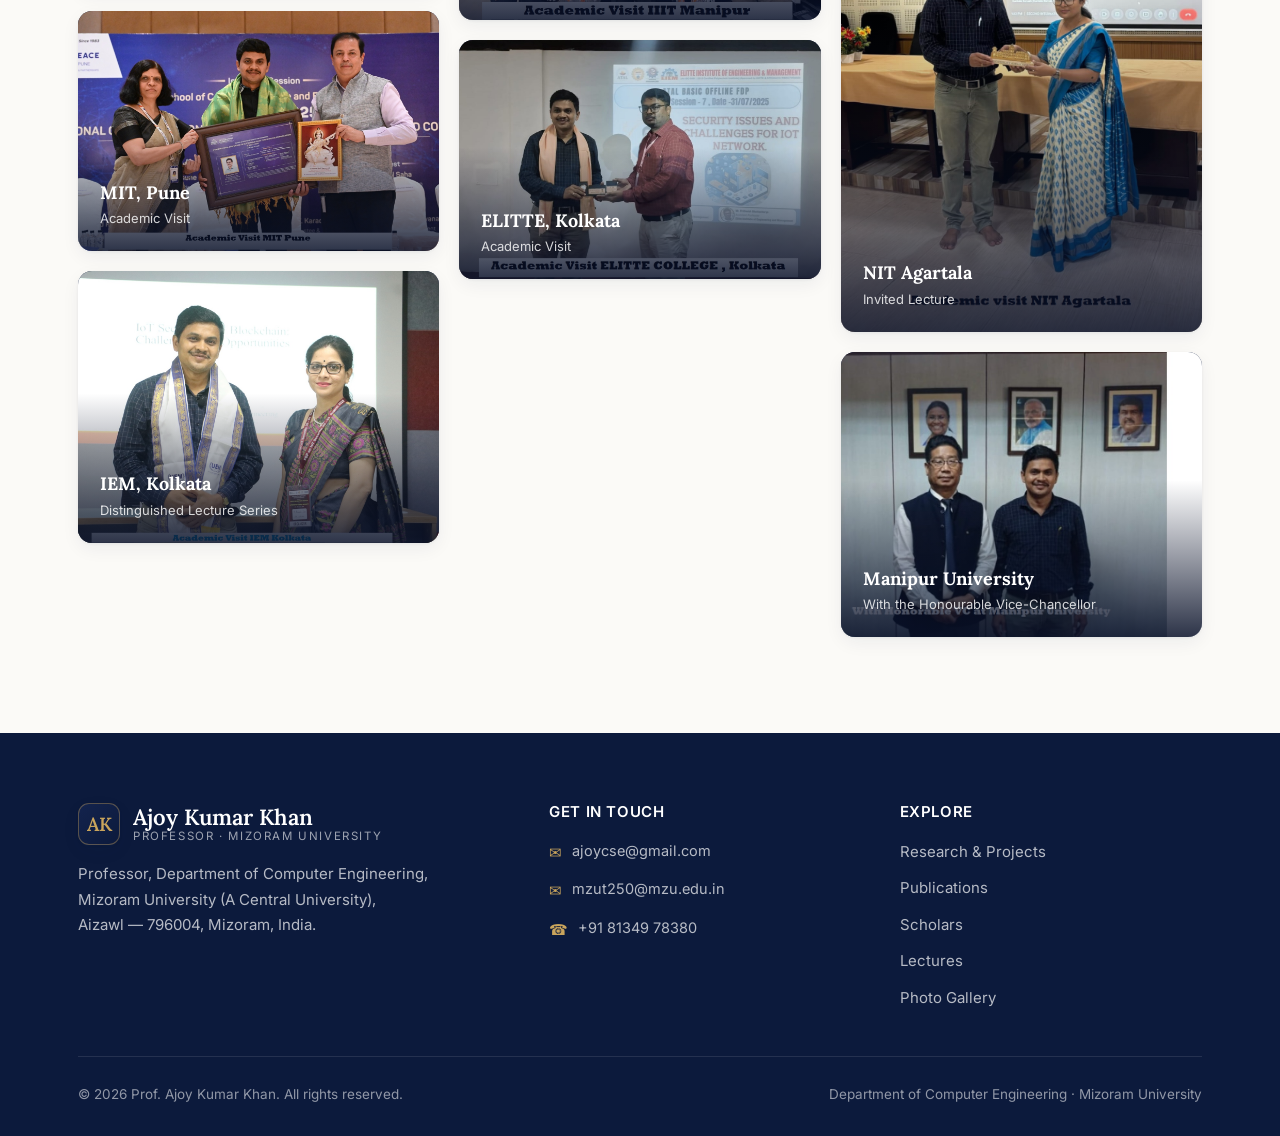
==== commit 9450f373: "first commit" ====
--- a/gallery.html
+++ b/gallery.html
@@ -23,7 +23,7 @@
       <a href="index.html" data-page="index.html">Home</a>
       <a href="research.html" data-page="research.html">Research</a>
       <a href="publications.html" data-page="publications.html">Publications</a>
-      <a href="teaching.html" data-page="teaching.html">Teaching</a>
+      <a href="scholars.html" data-page="scholars.html">Scholars</a>
       <a href="lectures.html" data-page="lectures.html">Lectures</a>
       <a href="gallery.html" data-page="gallery.html">Gallery</a>
       <a href="index.html#contact" class="btn btn--gold nav__cta">Contact</a>
@@ -156,7 +156,7 @@
         <ul>
           <li><a href="research.html">Research &amp; Projects</a></li>
           <li><a href="publications.html">Publications</a></li>
-          <li><a href="teaching.html">Teaching</a></li>
+          <li><a href="scholars.html">Scholars</a></li>
           <li><a href="lectures.html">Lectures</a></li>
           <li><a href="gallery.html">Photo Gallery</a></li>
         </ul>
--- a/assets/css/style.css
+++ b/assets/css/style.css
@@ -152,6 +152,15 @@
 .hero__frame{
   position:absolute;inset:auto;top:24px;left:24px;width:330px;height:410px;
   border:2px solid var(--gold-soft);border-radius:18px;z-index:1;opacity:.6
+}
+.hero__quote{
+  position:relative;z-index:2;width:330px;margin:28px auto 0;padding:0;
+  border:0;font-family:var(--serif);font-style:italic;font-weight:500;
+  font-size:15px;line-height:1.55;text-align:center;color:rgba(255,255,255,.82);
+}
+.hero__quote::before{
+  content:"";display:block;width:34px;height:2px;background:var(--gold-soft);
+  margin:0 auto 14px;opacity:.8;
 }
 .hero__badge{
   position:absolute;z-index:3;bottom:-22px;left:-26px;
